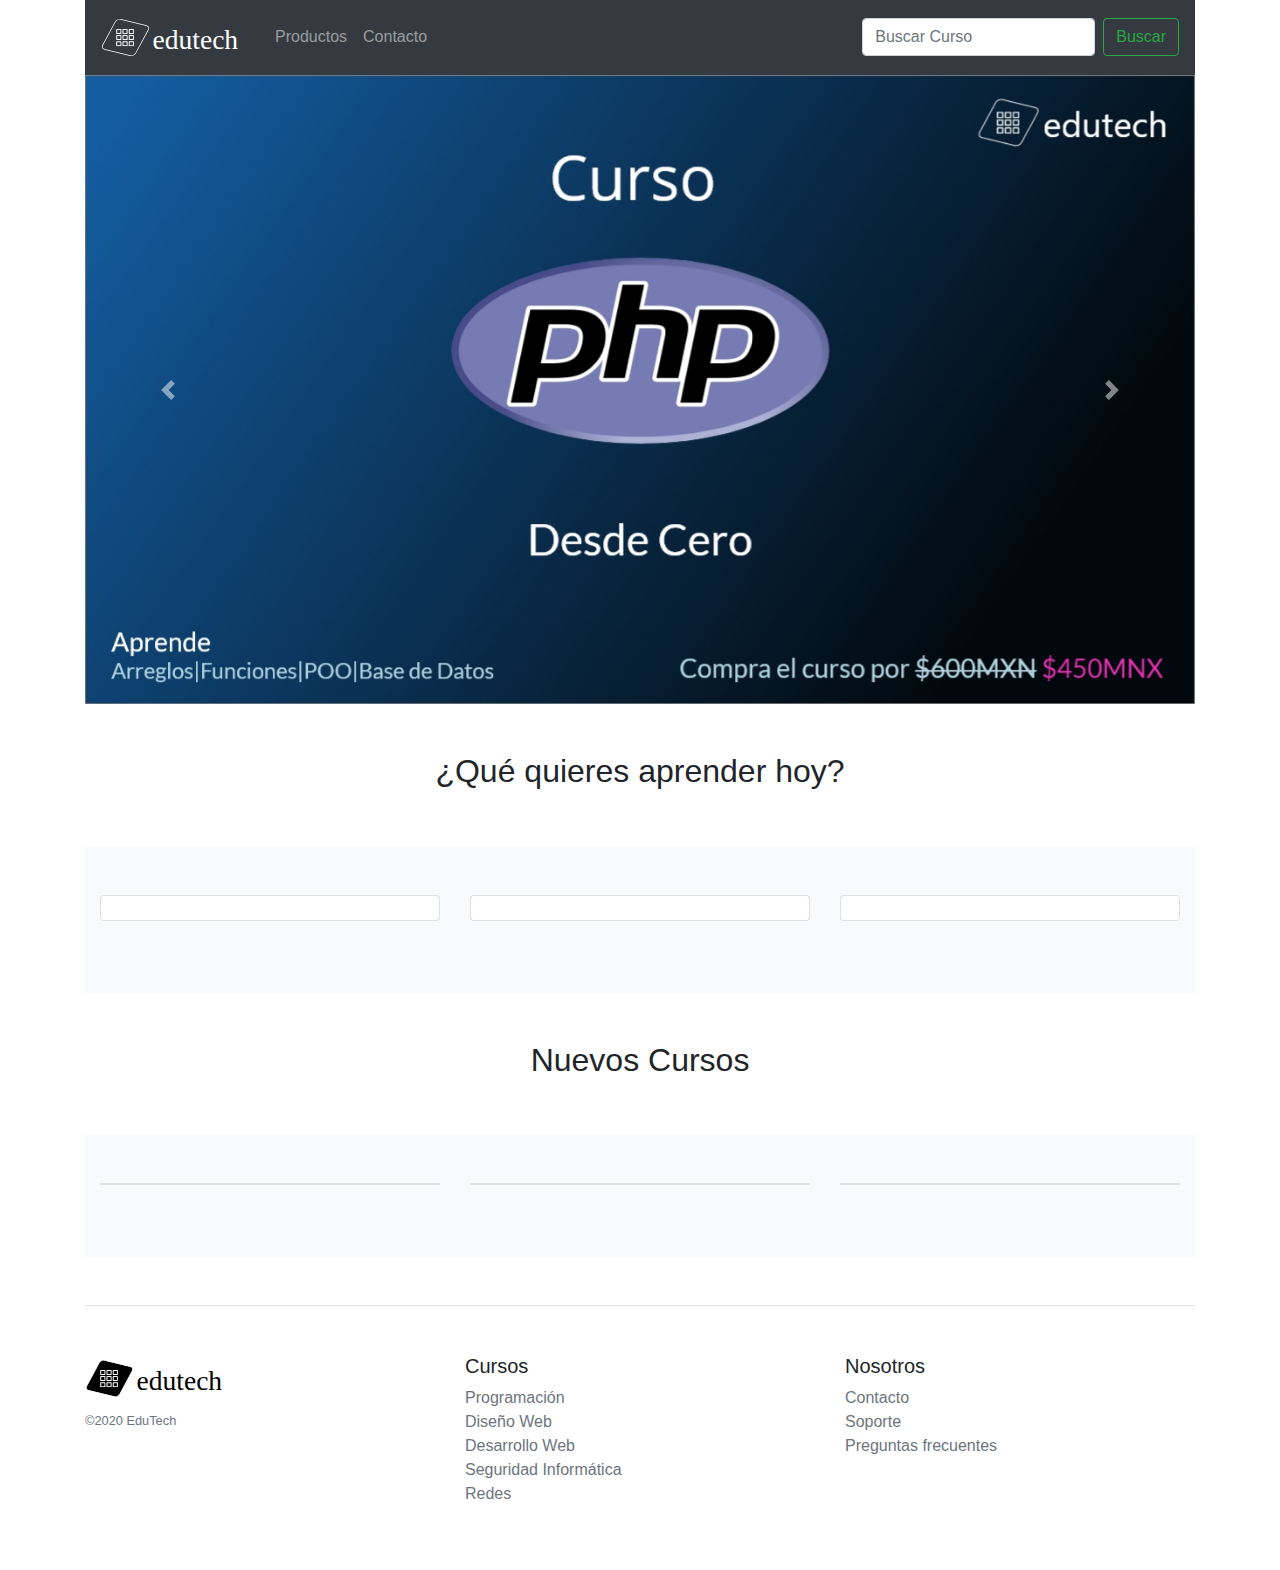
==== index.html @ b1061064 "categorioas con tarjetas" ====
<!DOCTYPE html>
<html lang="en">
<head>
    <meta charset="UTF-8">
    <meta name="viewport" content="width=device-width, initial-scale=1, shrink-to-fit=no">

    <!-- Bootstrap CSS -->
    <link rel="stylesheet" href="https://maxcdn.bootstrapcdn.com/bootstrap/4.0.0/css/bootstrap.min.css" integrity="sha384-Gn5384xqQ1aoWXA+058RXPxPg6fy4IWvTNh0E263XmFcJlSAwiGgFAW/dAiS6JXm" crossorigin="anonymous">
    <!-- <link rel="stylesheet" href="/css/style.css"> -->
    <title>EduTech</title>
</head>
<body>
    <div class="container">
        <header>            
            <nav class="navbar navbar-expand-lg navbar-dark bg-dark">
                <a class="navbar-brand" href="index.html"><img class="logo" src="images/logo.svg" alt="edutech" width="150px" ></a>                
                <button class="navbar-toggler" type="button" data-toggle="collapse" data-target="#navbarTogglerDemo02" aria-controls="navbarTogglerDemo02" aria-expanded="false" aria-label="Toggle navigation">
                  <span class="navbar-toggler-icon"></span>
                </button>              
                <div class="collapse navbar-collapse" id="navbarTogglerDemo02">
                  <ul class="navbar-nav mr-auto mt-2 mt-lg-0">
                    <li class="nav-item">
                      <a class="nav-link" href="producto.php">Productos</a>
                    </li>
                    <li class="nav-item">
                        <a class="nav-link" href="contacto.html">Contacto</a>
                    </li>                  
                  </ul>
                  <form class="form-inline my-2 my-lg-0">
                    <input class="form-control mr-sm-2" type="search" placeholder="Buscar Curso">
                    <button class="btn btn-outline-success my-2 my-sm-0" type="submit">Buscar</button>
                  </form>
                </div>
              </nav>                        
        </header>
        <main>
          <section>
            <div id="carouselExampleControls" class="carousel slide" data-ride="carousel">
              <div class="carousel-inner">
                <div class="carousel-item active">
                  <img src="images/Curso_PHP_Imagen.jpg" class="d-block w-100" alt="...">
                </div>
                <div class="carousel-item">
                  <img src="images/Curso_JS_Imagen.png" class="d-block w-100" alt="...">
                </div>
                <div class="carousel-item">
                  <img src="images/Curso_CSS3_Imagen.png" class="d-block w-100" alt="...">
                </div>
                <div class="carousel-item">
                  <img src="images/Curso_EH_Imagen.png" class="d-block w-100" alt="...">
                </div>
                <div class="carousel-item">
                  <img src="images/Curso_Redes_Imagen.png" class="d-block w-100" alt="...">
                </div>
              </div>
              <a class="carousel-control-prev" href="#carouselExampleControls" role="button" data-slide="prev">
                <span class="carousel-control-prev-icon" aria-hidden="true"></span>
                <span class="sr-only">Previous</span>
              </a>
              <a class="carousel-control-next" href="#carouselExampleControls" role="button" data-slide="next">
                <span class="carousel-control-next-icon" aria-hidden="true"></span>
                <span class="sr-only">Next</span>
              </a>
            </div>

          </section>
          <div class="py-5 text-center">
            <h2>¿Qué quieres aprender hoy?</h2>
          </div>
          <div class="album py-5 bg-light">
            <div class="container">      
              <div class="row">
                <div class="col-md-4   cursor-pointer">
                  <div class="card mb-4 box-shadow">
                    <a href="#"><img class="card-img-top" alt="" src="images/programacion.png"> </a>                   
                  </div>
                </div>
                <div class="col-md-4">
                  <div class="card mb-4 box-shadow">
                    <a href="#"><img class="card-img-top" alt="" src="images/si.png"></a>
                  </div>
                </div>
                <div class="col-md-4">
                  <div class="card mb-4 box-shadow">
                    <a href="#"><img class="card-img-top" alt="" src="images/redes.png"></a>
                  </div>
                </div>
              </div>
            </div>
          </div>
          <div class="py-5 text-center">
            <h2>Nuevos Cursos</h2>
          </div>
          <div class="album py-5 bg-light">
            <div class="container">      
              <div class="row">
                <div class="col-md-4">
                  <div class="card mb-4 box-shadow">
                    <img class="card-img-top" alt="" src="images/Curso_CSS3_Imagen.png">
                  </div>
                </div>
                <div class="col-md-4">
                  <div class="card mb-4 box-shadow">
                    <img class="card-img-top" alt="" src="images/Curso_EH_Imagen.png">
                  </div>
                </div>
                <div class="col-md-4">
                  <div class="card mb-4 box-shadow">
                    <img class="card-img-top" alt="" src="images/Curso_Redes_Imagen.png">
                  </div>
                </div>
              </div>
            </div>
          </div>          
            
        </main>
        <footer class="pt-4 my-md-5 pt-md-5 border-top">
            <div class="row">
              <div class="col-12 col-md">
                <img class="mb-2" src="images/logo_black.svg" alt="" width="150">
                <small class="d-block mb-3 text-muted">©2020 EduTech</small>
              </div>
              <div class="col-6 col-md">
                <h5>Cursos</h5>
                <ul class="list-unstyled text-small">
                  <li><a class="text-muted" href="#">Programación</a></li>
                  <li><a class="text-muted" href="#">Diseño Web</a></li>
                  <li><a class="text-muted" href="#">Desarrollo Web</a></li>
                  <li><a class="text-muted" href="#">Seguridad Informática</a></li>
                  <li><a class="text-muted" href="#">Redes</a></li>
                </ul>
              </div>
              <div class="col-6 col-md">
                <h5>Nosotros</h5>
                <ul class="list-unstyled text-small">
                  <li><a class="text-muted" href="#">Contacto</a></li>
                  <li><a class="text-muted" href="#">Soporte</a></li>
                  <li><a class="text-muted" href="#">Preguntas frecuentes</a></li>
                </ul>
              </div>
            </div>
        </footer>
    </div>
    
    <!-- Optional JavaScript -->
    <!-- jQuery first, then Popper.js, then Bootstrap JS -->
    <script src="https://code.jquery.com/jquery-3.2.1.slim.min.js" integrity="sha384-KJ3o2DKtIkvYIK3UENzmM7KCkRr/rE9/Qpg6aAZGJwFDMVNA/GpGFF93hXpG5KkN" crossorigin="anonymous"></script>
    <script src="https://cdnjs.cloudflare.com/ajax/libs/popper.js/1.12.9/umd/popper.min.js" integrity="sha384-ApNbgh9B+Y1QKtv3Rn7W3mgPxhU9K/ScQsAP7hUibX39j7fakFPskvXusvfa0b4Q" crossorigin="anonymous"></script>
    <script src="https://maxcdn.bootstrapcdn.com/bootstrap/4.0.0/js/bootstrap.min.js" integrity="sha384-JZR6Spejh4U02d8jOt6vLEHfe/JQGiRRSQQxSfFWpi1MquVdAyjUar5+76PVCmYl" crossorigin="anonymous"></script>
</body>
</html>
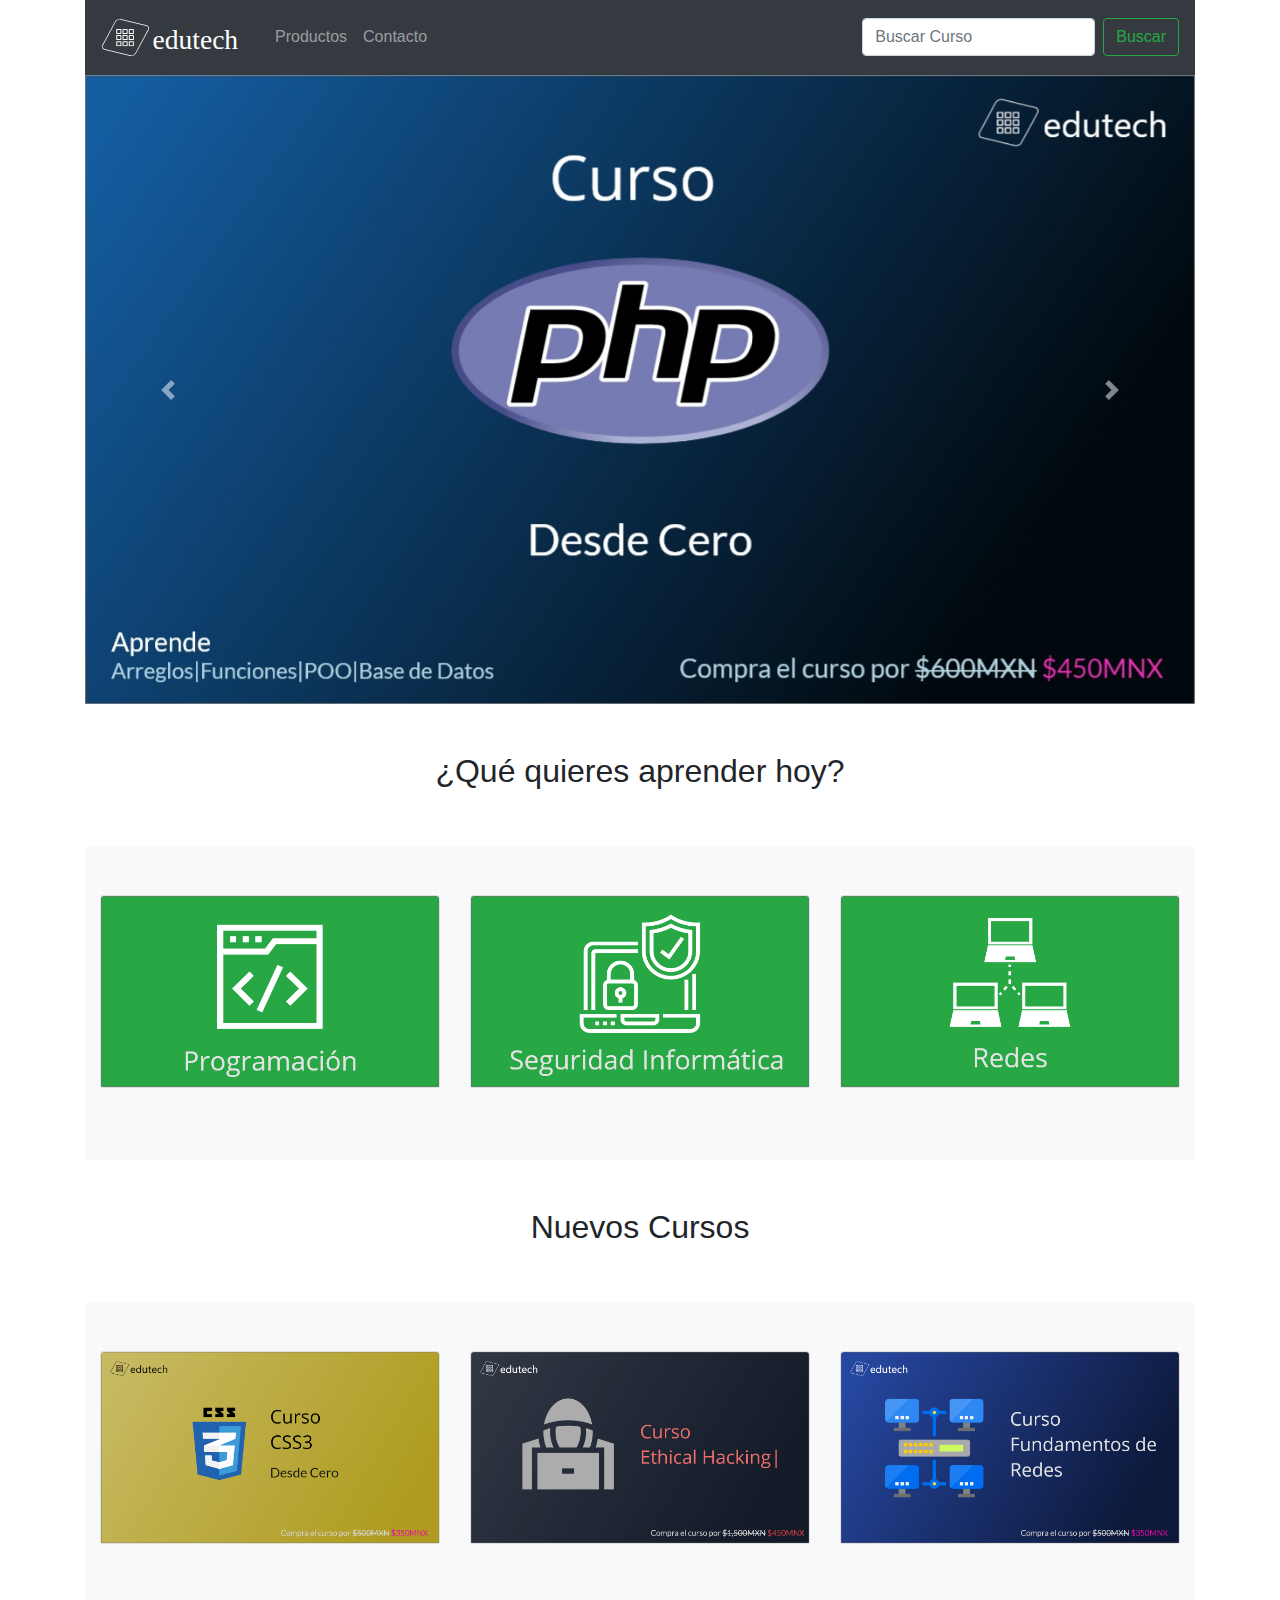
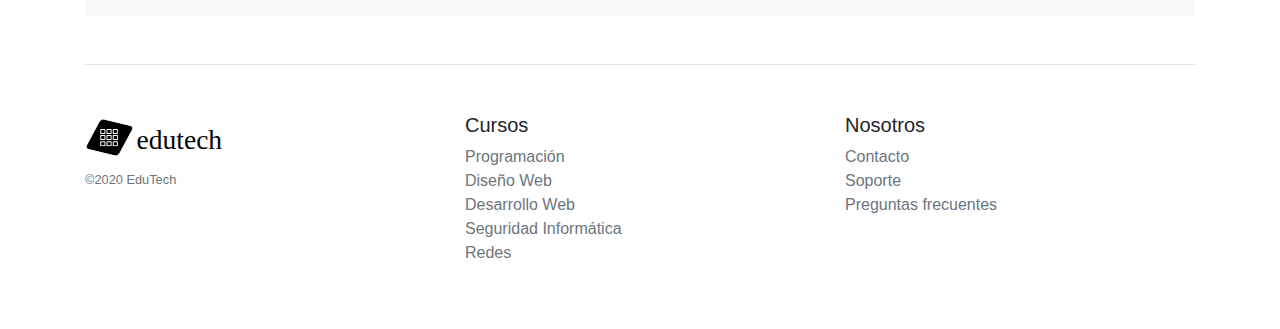
==== commit 5b5d2e9f: "index caroulsel and grid" ====
--- a/index.html
+++ b/index.html
@@ -31,7 +31,7 @@
                     <button class="btn btn-outline-success my-2 my-sm-0" type="submit">Buscar</button>
                   </form>
                 </div>
-              </nav>                        
+            </nav>                        
         </header>
         <main>
           <section>
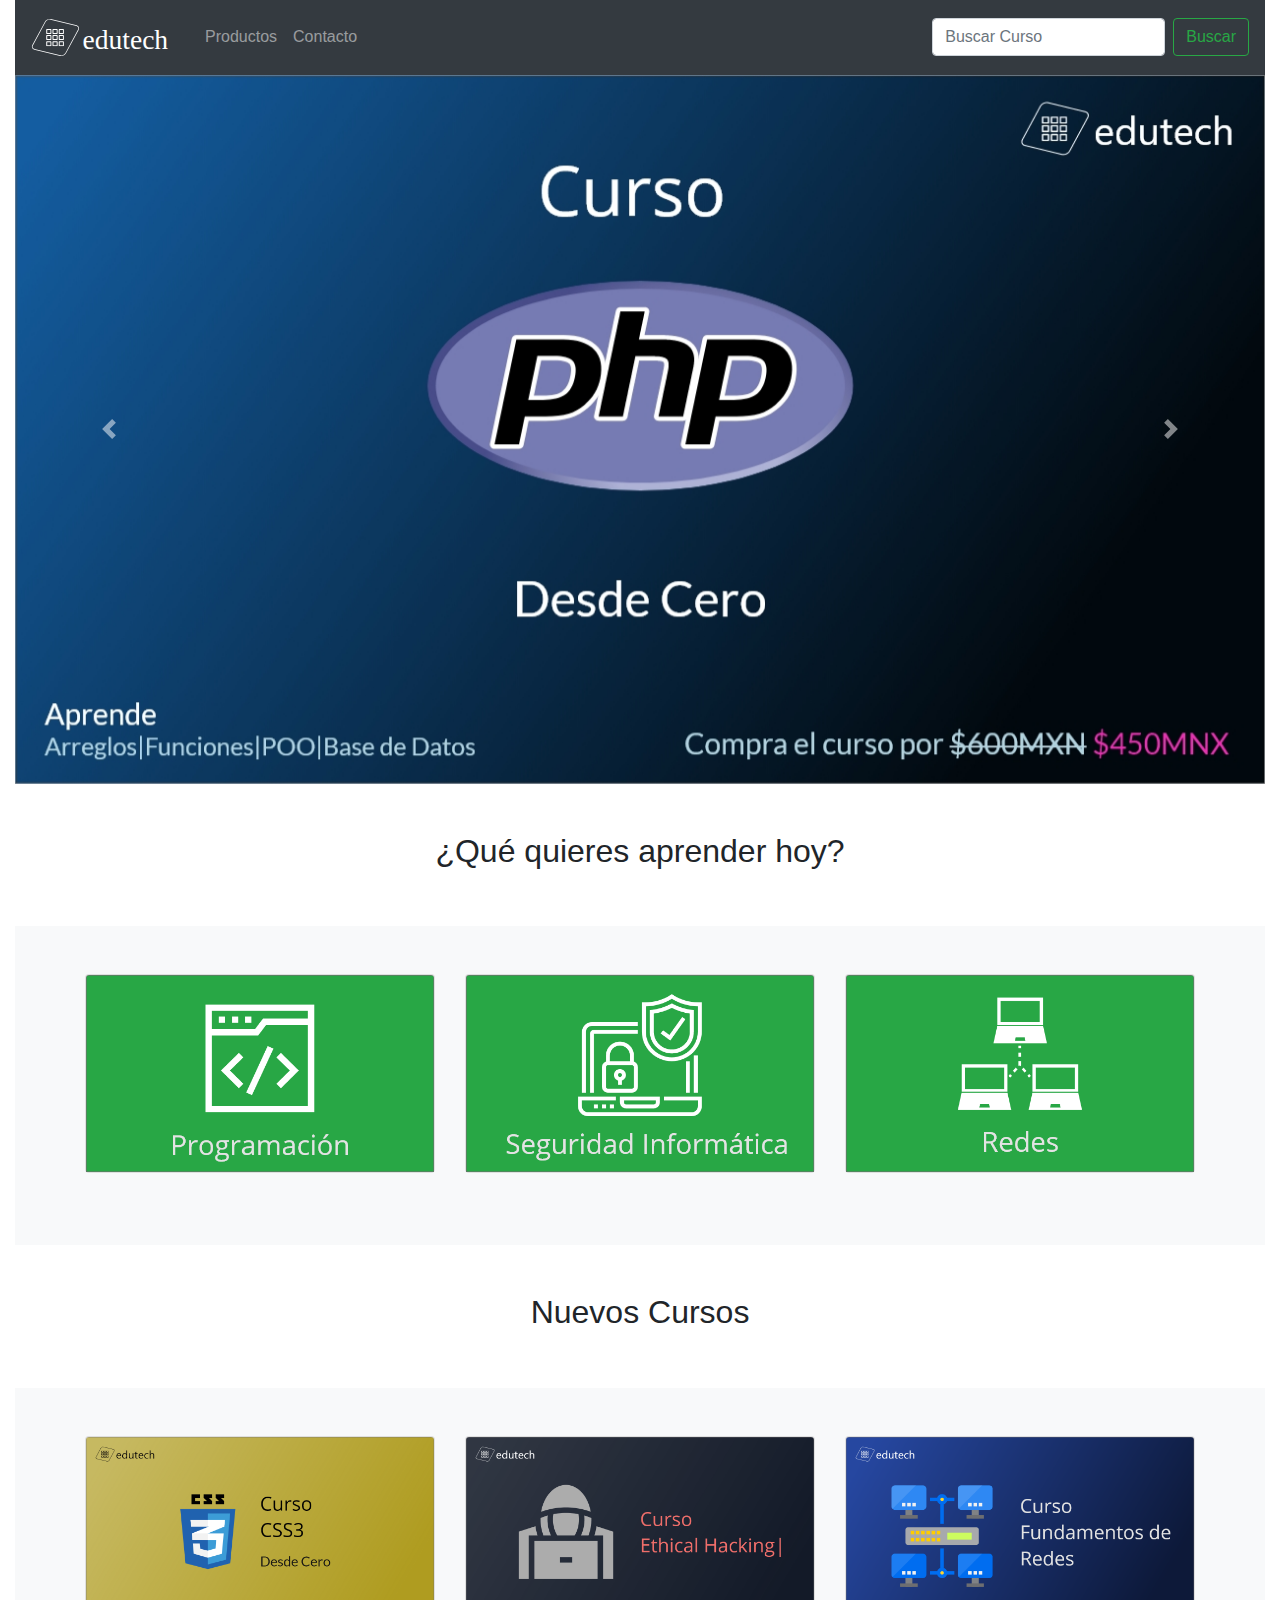
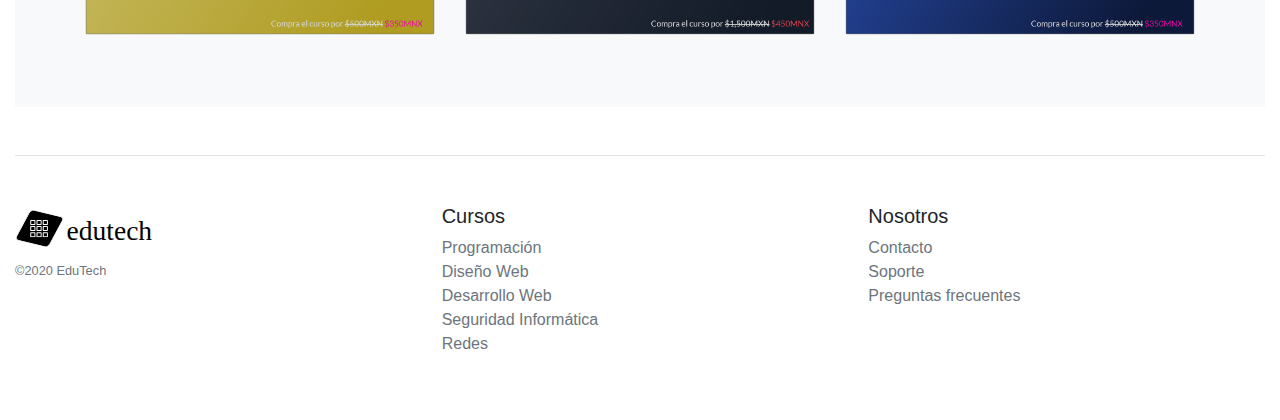
==== commit 07804b0d: "connection db, categories from db to producto.php" ====
--- a/index.html
+++ b/index.html
@@ -10,7 +10,7 @@
     <title>EduTech</title>
 </head>
 <body>
-    <div class="container">
+    <div class="container-fluid">
         <header>            
             <nav class="navbar navbar-expand-lg navbar-dark bg-dark">
                 <a class="navbar-brand" href="index.html"><img class="logo" src="images/logo.svg" alt="edutech" width="150px" ></a>                
@@ -72,7 +72,7 @@
               <div class="row">
                 <div class="col-md-4   cursor-pointer">
                   <div class="card mb-4 box-shadow">
-                    <a href="#"><img class="card-img-top" alt="" src="images/programacion.png"> </a>                   
+                    <a href="#"><img class="card-img-top" alt="" src="images/programacion.png" width="600px"> </a>                   
                   </div>
                 </div>
                 <div class="col-md-4">
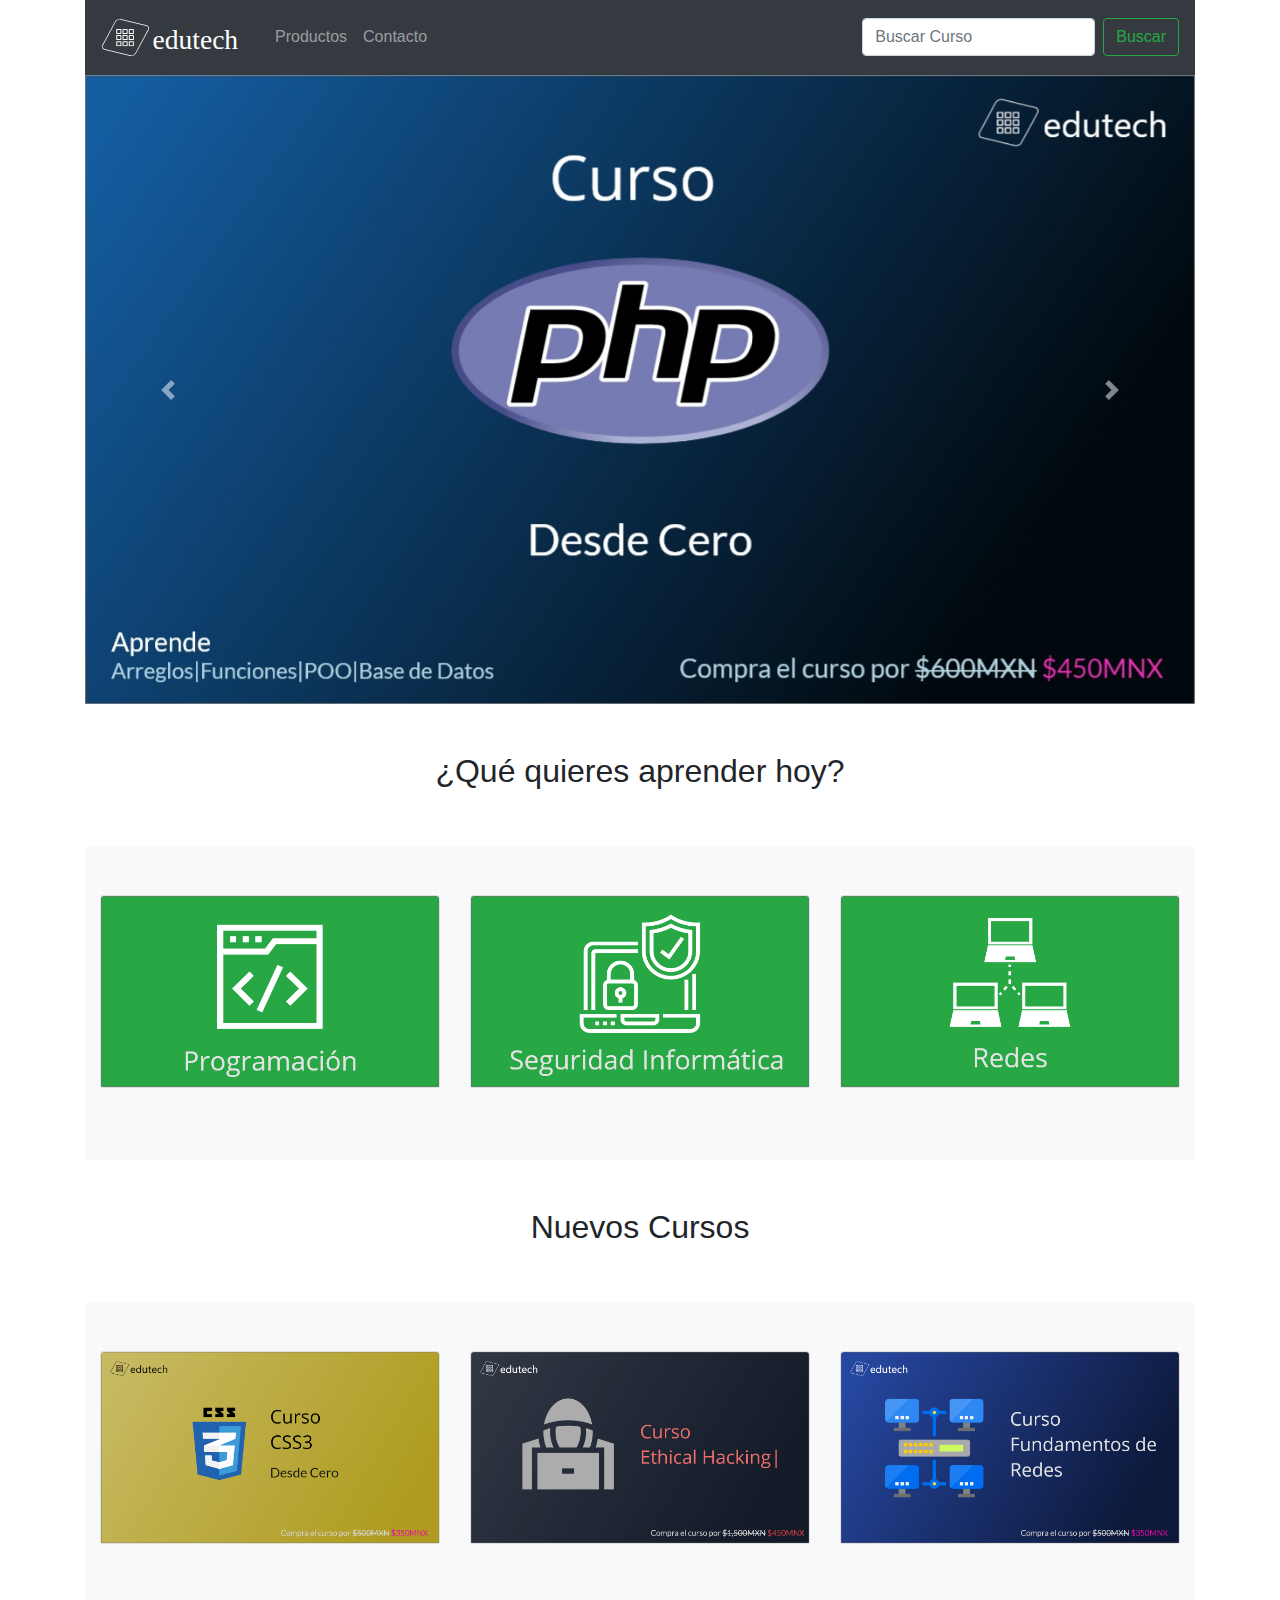
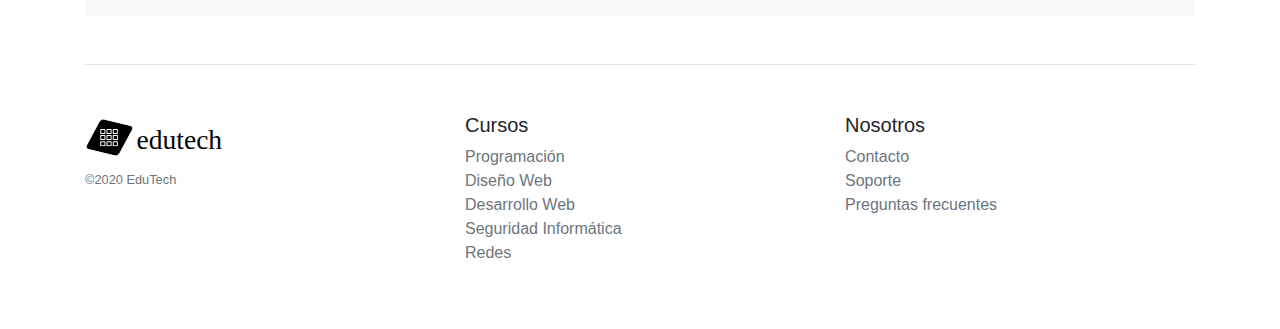
==== commit 28d88e61: "products from DB, GRID list products" ====
--- a/index.html
+++ b/index.html
@@ -10,7 +10,7 @@
     <title>EduTech</title>
 </head>
 <body>
-    <div class="container-fluid">
+    <div class="container">
         <header>            
             <nav class="navbar navbar-expand-lg navbar-dark bg-dark">
                 <a class="navbar-brand" href="index.html"><img class="logo" src="images/logo.svg" alt="edutech" width="150px" ></a>                
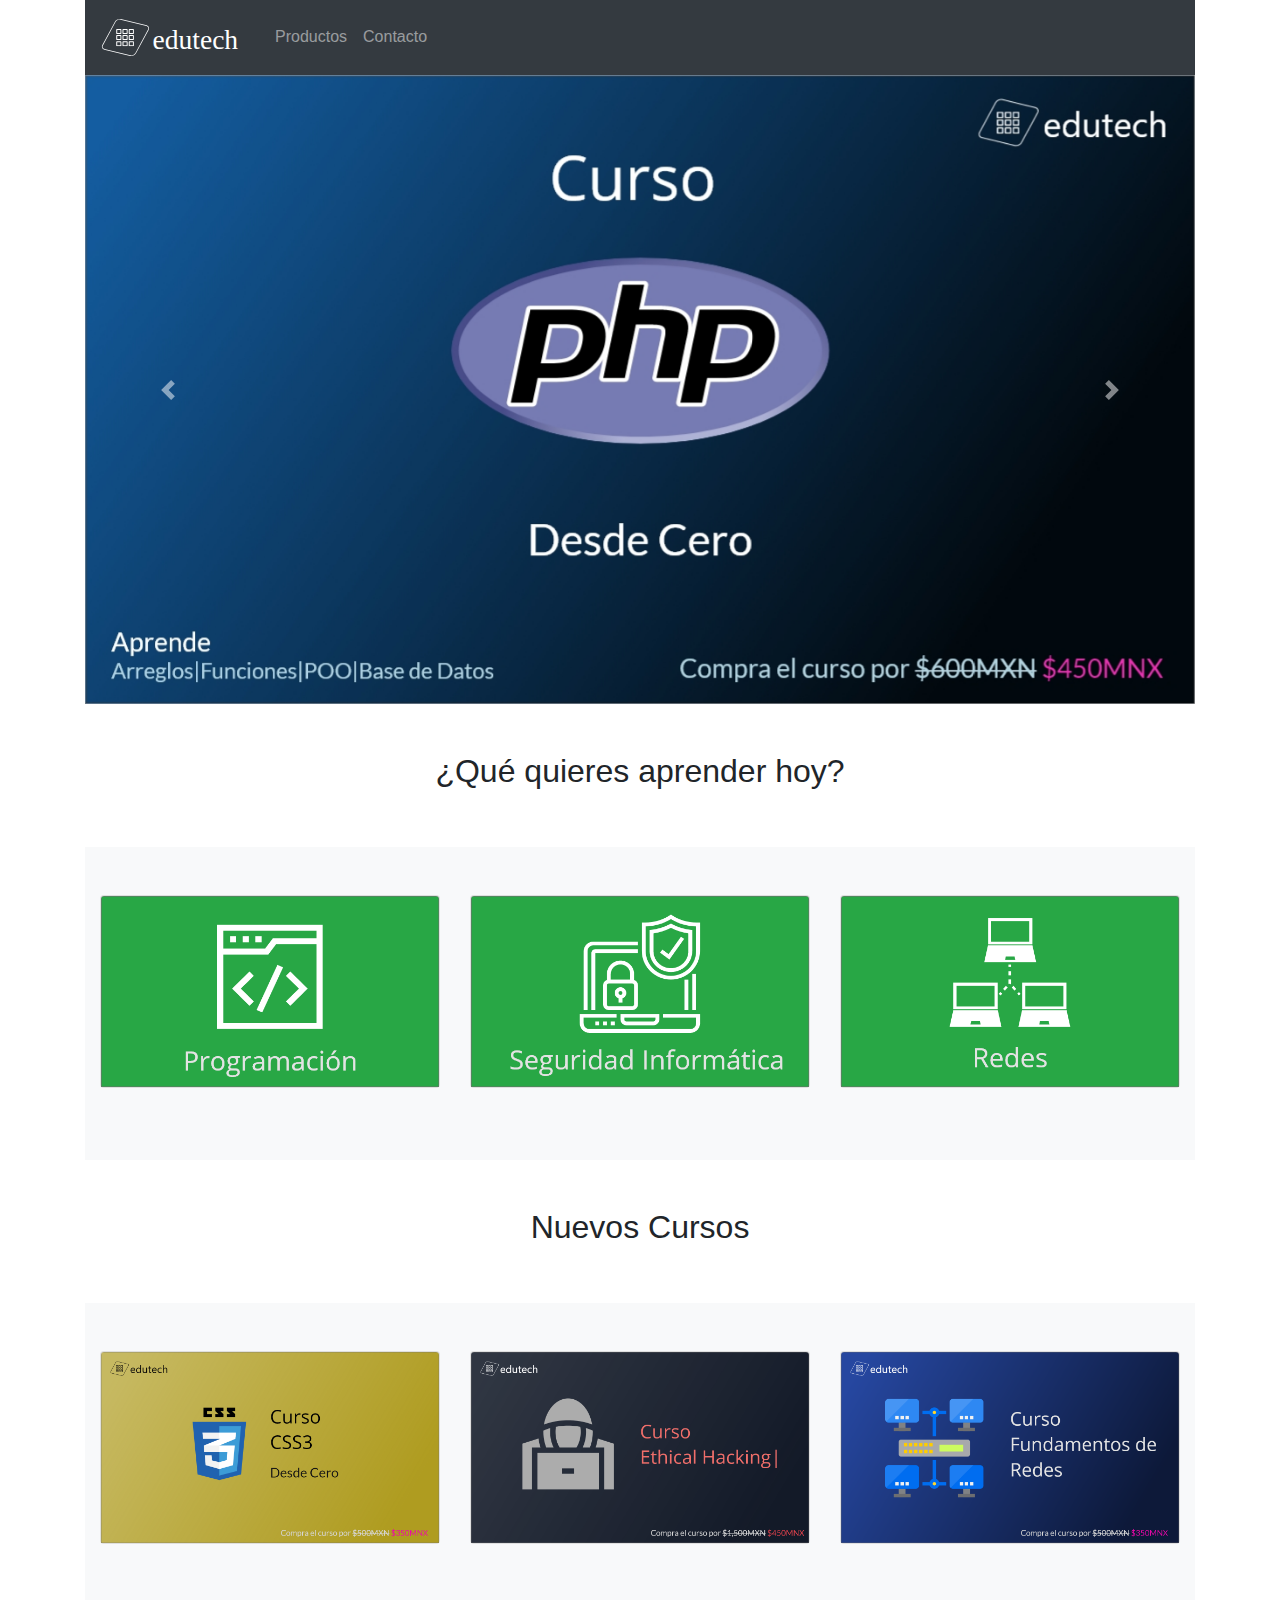
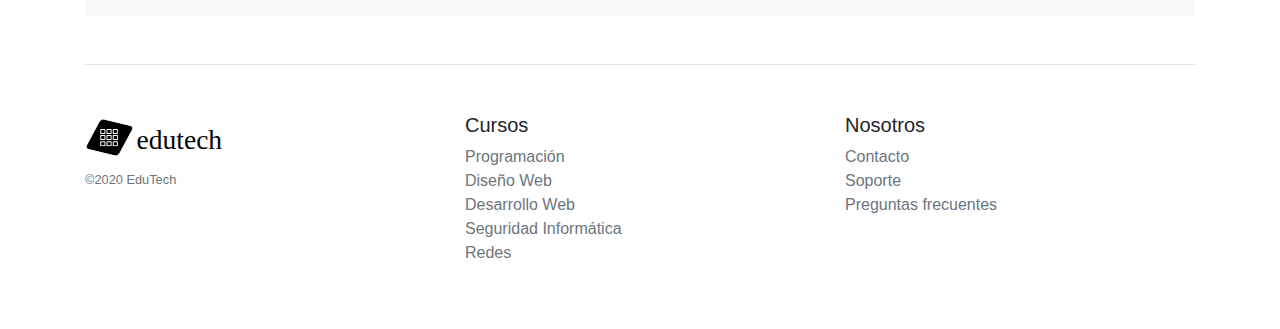
==== commit 2d0954e2: "live search" ====
--- a/index.html
+++ b/index.html
@@ -20,16 +20,12 @@
                 <div class="collapse navbar-collapse" id="navbarTogglerDemo02">
                   <ul class="navbar-nav mr-auto mt-2 mt-lg-0">
                     <li class="nav-item">
-                      <a class="nav-link" href="producto.php">Productos</a>
+                      <a class="nav-link" href="productos.php">Productos</a>
                     </li>
                     <li class="nav-item">
                         <a class="nav-link" href="contacto.html">Contacto</a>
                     </li>                  
                   </ul>
-                  <form class="form-inline my-2 my-lg-0">
-                    <input class="form-control mr-sm-2" type="search" placeholder="Buscar Curso">
-                    <button class="btn btn-outline-success my-2 my-sm-0" type="submit">Buscar</button>
-                  </form>
                 </div>
             </nav>                        
         </header>
@@ -142,6 +138,8 @@
         </footer>
     </div>
     
+
+    </script>
     <!-- Optional JavaScript -->
     <!-- jQuery first, then Popper.js, then Bootstrap JS -->
     <script src="https://code.jquery.com/jquery-3.2.1.slim.min.js" integrity="sha384-KJ3o2DKtIkvYIK3UENzmM7KCkRr/rE9/Qpg6aAZGJwFDMVNA/GpGFF93hXpG5KkN" crossorigin="anonymous"></script>
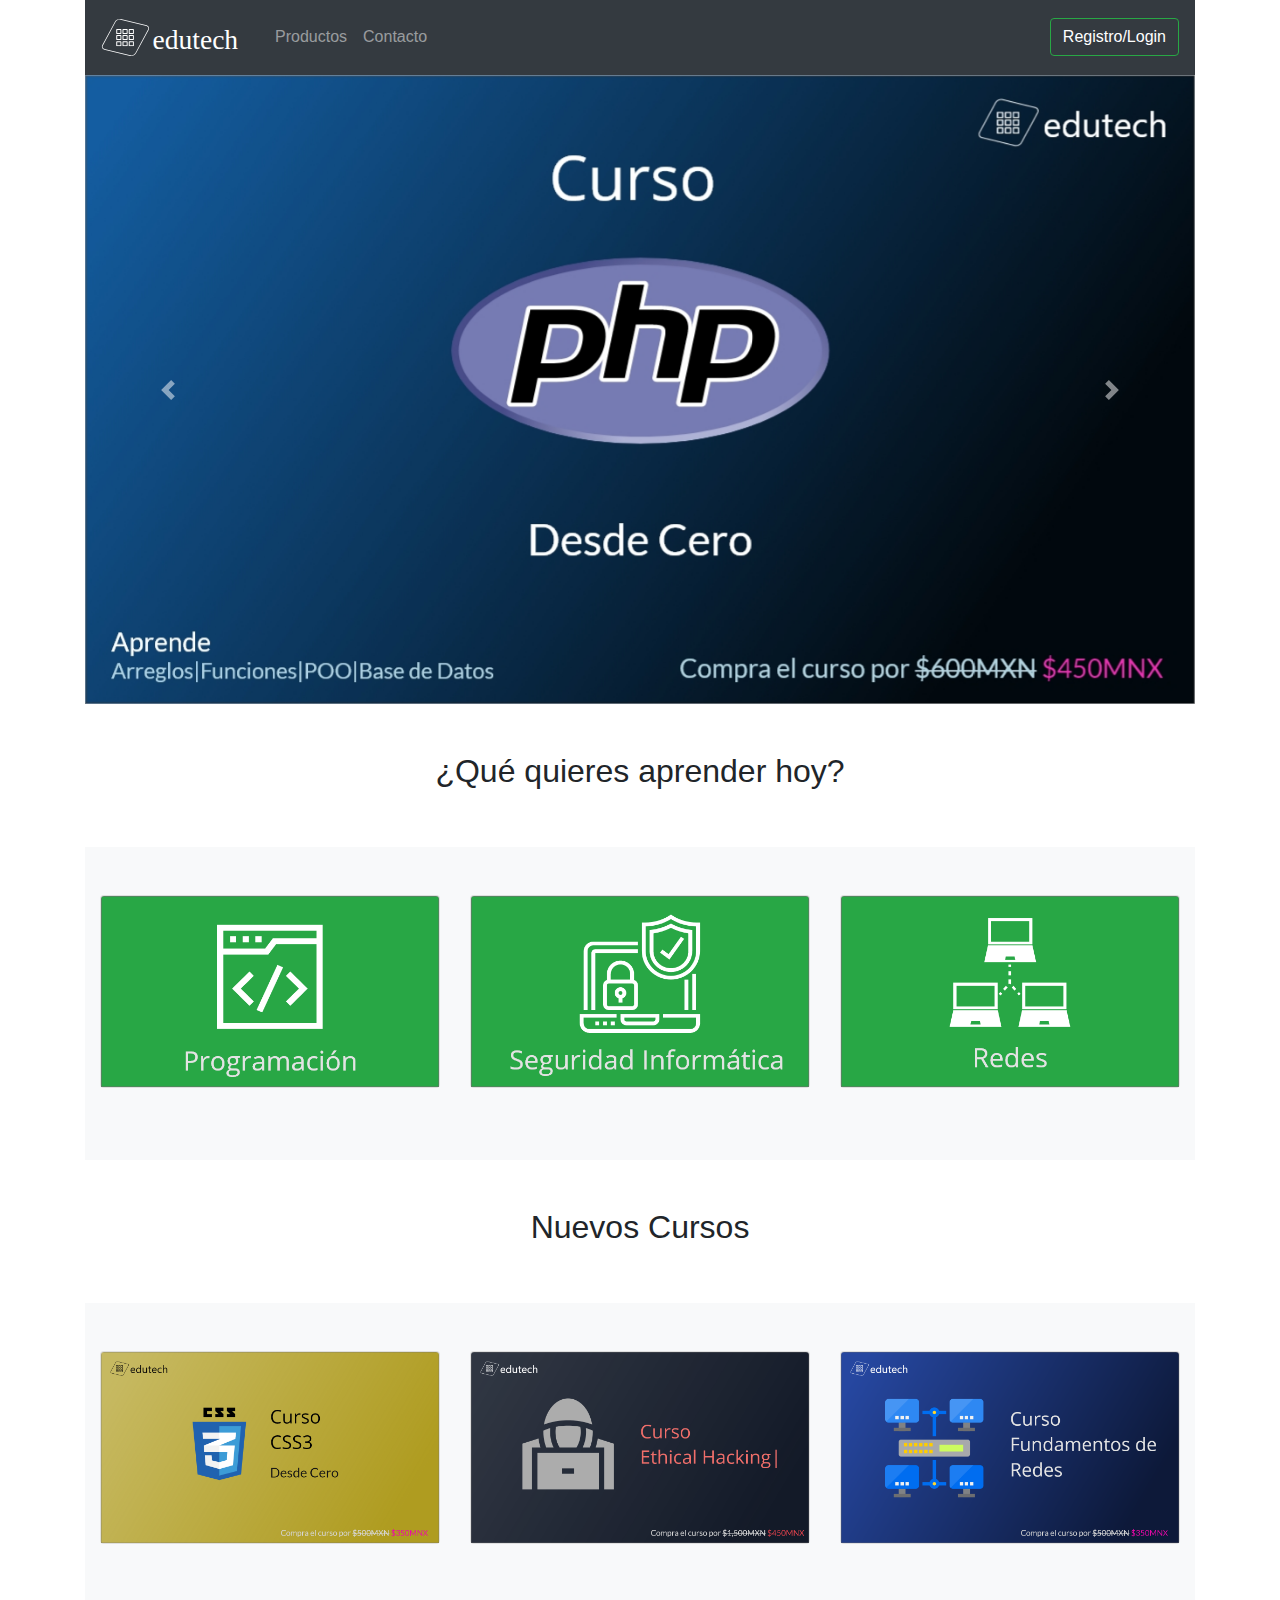
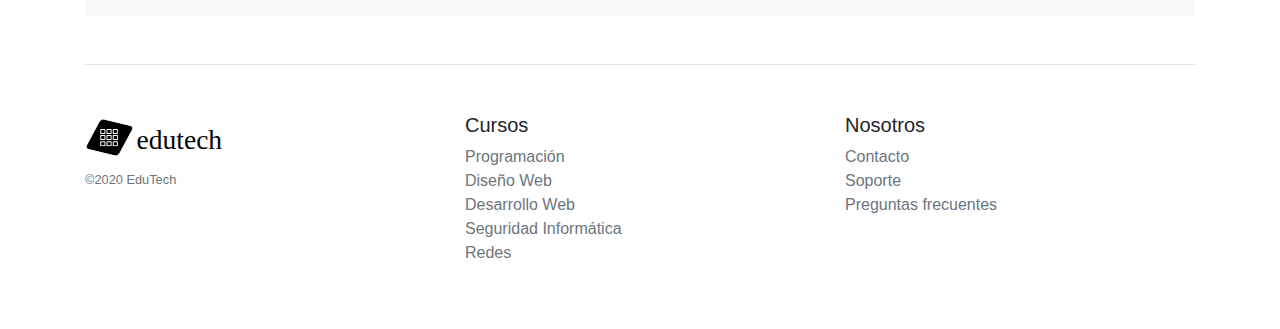
==== commit bd933563: "button login" ====
--- a/index.html
+++ b/index.html
@@ -26,6 +26,9 @@
                         <a class="nav-link" href="contacto.html">Contacto</a>
                     </li>                  
                   </ul>
+                </div>
+                <div>
+                  <a class="btn btn-outline-success text-white" href="#">Registro/Login</a>
                 </div>
             </nav>                        
         </header>
